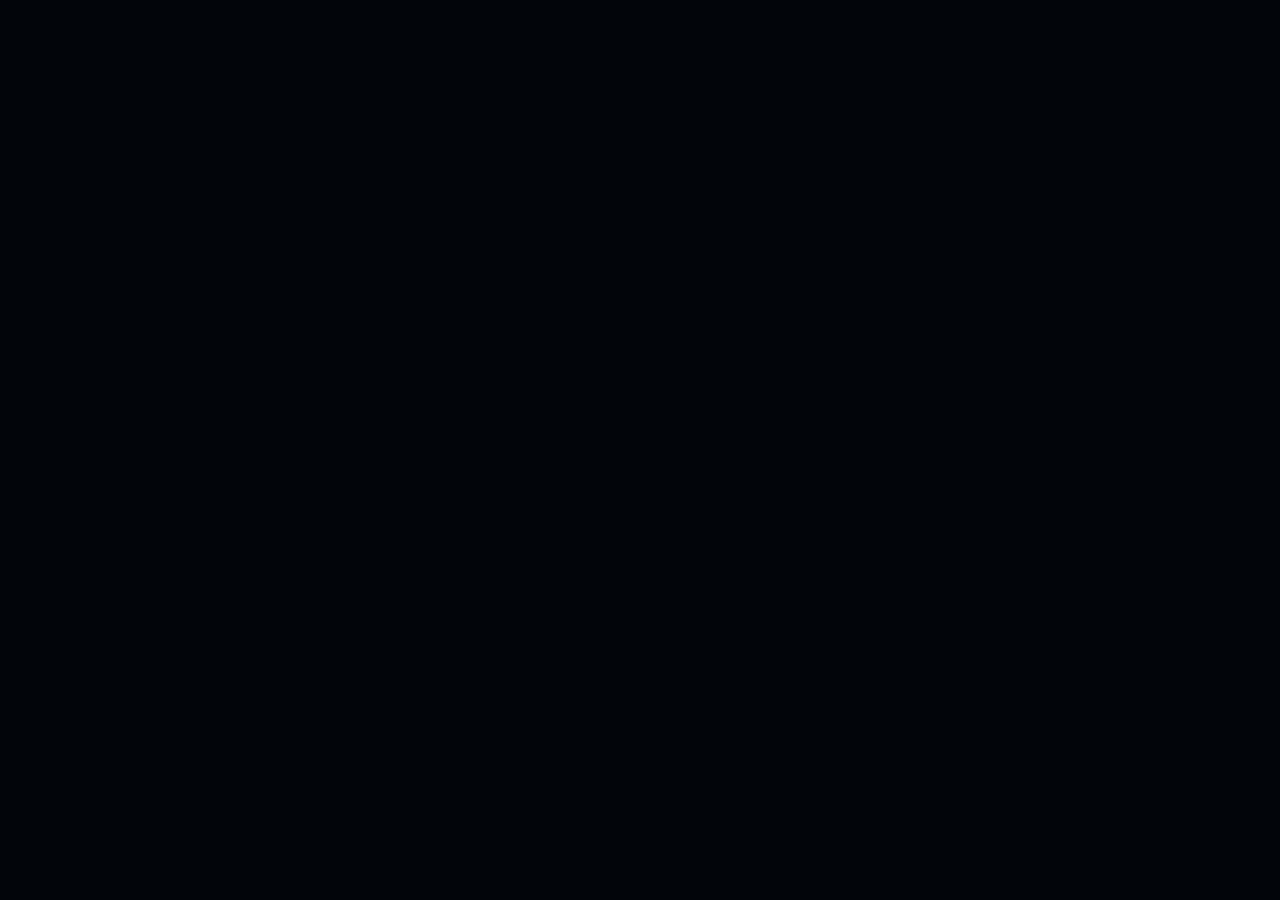
==== starship/index.html @ 7dfa8623 "Point Starship entry at repaired loader" ====
<!doctype html><html lang="en"><head><meta charset="utf-8"><meta name="viewport" content="width=device-width,initial-scale=1,viewport-fit=cover,user-scalable=no"><meta name="theme-color" content="#02050a"><meta name="apple-mobile-web-app-capable" content="yes"><meta name="apple-mobile-web-app-status-bar-style" content="black-translucent"><meta name="apple-mobile-web-app-title" content="LoE Starship"><title>LoE: Starship Survivor</title><link rel="manifest" href="manifest.json?v=9.9.8"></head><body><div id="app"></div><script src="loader-v9.js?v=9.9.8"></script></body></html>
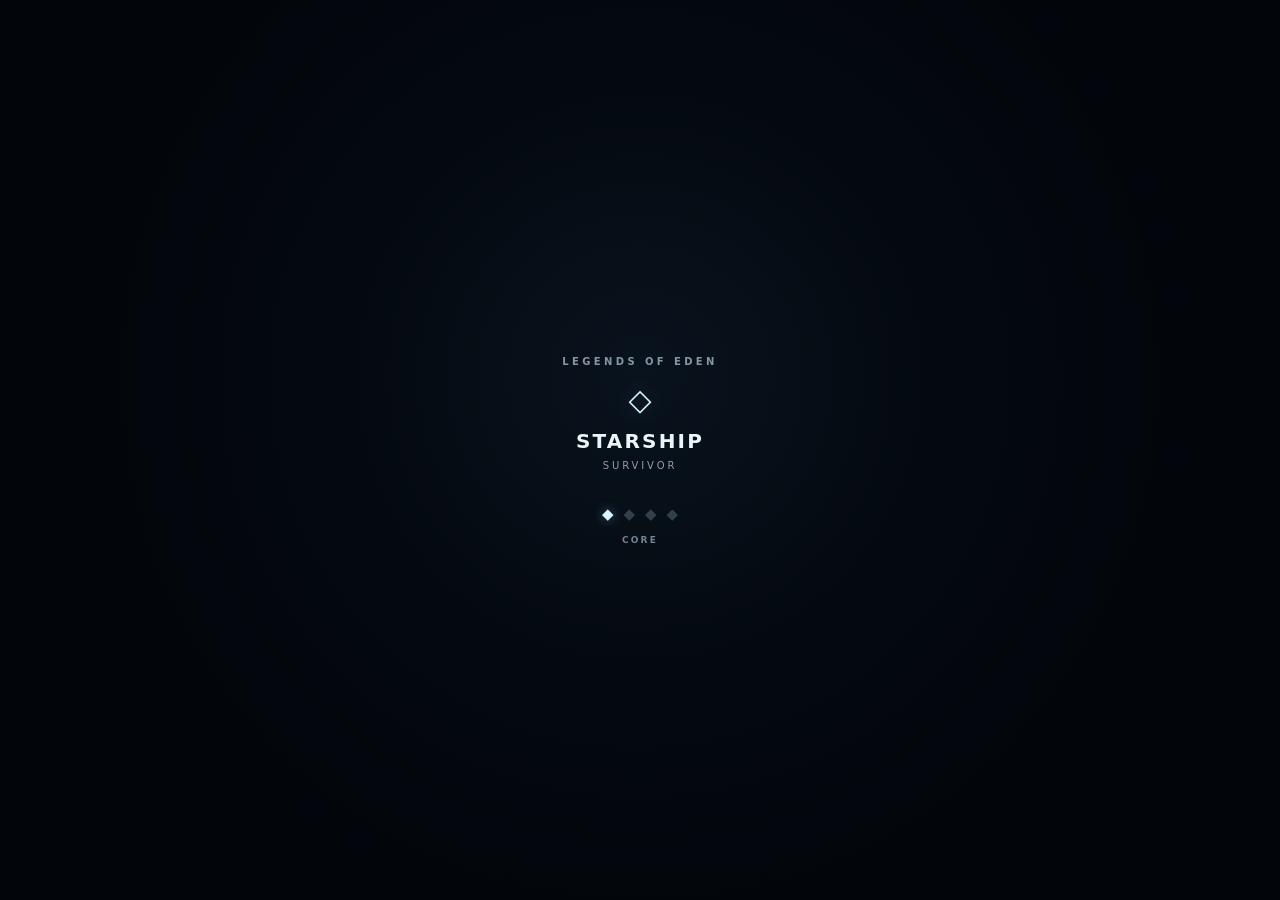
==== commit 42d69e3d: "Add Starship boot screen shell" ====
--- a/starship/index.html
+++ b/starship/index.html
@@ -1 +1,114 @@
-<!doctype html><html lang="en"><head><meta charset="utf-8"><meta name="viewport" content="width=device-width,initial-scale=1,viewport-fit=cover,user-scalable=no"><meta name="theme-color" content="#02050a"><meta name="apple-mobile-web-app-capable" content="yes"><meta name="apple-mobile-web-app-status-bar-style" content="black-translucent"><meta name="apple-mobile-web-app-title" content="LoE Starship"><title>LoE: Starship Survivor</title><link rel="manifest" href="manifest.json?v=9.9.8"></head><body><div id="app"></div><script src="loader-v9.js?v=9.9.8"></script></body></html>+<!doctype html>
+<html lang="en">
+<head>
+  <meta charset="utf-8">
+  <meta name="viewport" content="width=device-width,initial-scale=1,viewport-fit=cover,user-scalable=no">
+  <meta name="theme-color" content="#02050a">
+  <meta name="apple-mobile-web-app-capable" content="yes">
+  <meta name="apple-mobile-web-app-status-bar-style" content="black-translucent">
+  <meta name="apple-mobile-web-app-title" content="LoE Starship">
+  <title>LoE: Starship Survivor</title>
+  <link rel="manifest" href="manifest.json?v=9.9.11">
+  <style>
+    html,body{margin:0;min-height:100%;background:#02050a;color:#eaf5fb}
+    body{min-height:100vh;min-height:100dvh}
+    #boot{position:fixed;inset:0;z-index:2147483647;display:grid;place-items:center;background:radial-gradient(circle at 50% 42%,#09131d 0,#040910 36%,#02050a 72%);font-family:-apple-system,BlinkMacSystemFont,"Segoe UI",system-ui,sans-serif;transition:opacity .22s ease}
+    #boot.boot-out{opacity:0;pointer-events:none}
+    .boot-inner{width:min(82vw,340px);text-align:center;padding:24px}
+    .boot-brand{font-size:10px;font-weight:700;letter-spacing:.34em;color:#8296a6;margin-bottom:18px}
+    .boot-mark{font-size:30px;line-height:1;color:#d9f3ff;text-shadow:0 0 22px rgba(157,224,255,.28);margin-bottom:14px}
+    .boot-title{font-size:20px;font-weight:760;letter-spacing:.11em}
+    .boot-sub{font-size:10px;letter-spacing:.29em;color:#8ca0b0;margin-top:7px}
+    .boot-progress{display:flex;justify-content:center;gap:10px;margin-top:34px}
+    .boot-node{font-size:15px;color:#31404b;transition:color .18s ease,text-shadow .18s ease}
+    .boot-node.on{color:#d9f3ff;text-shadow:0 0 12px rgba(157,224,255,.42)}
+    .boot-status{margin-top:12px;font-size:9px;font-weight:700;letter-spacing:.24em;color:#6f8596}
+    .boot-detail{margin:16px auto 0;max-width:280px;font-size:11px;line-height:1.45;color:#ff9aaa;word-break:break-word}
+    .boot-retry{margin-top:16px;border:1px solid #536775;border-radius:8px;background:#09131d;color:#eaf5fb;padding:9px 14px;font:700 10px/1 -apple-system,BlinkMacSystemFont,"Segoe UI",system-ui,sans-serif;letter-spacing:.16em}
+    .boot-retry[hidden],.boot-detail[hidden]{display:none}
+  </style>
+</head>
+<body>
+  <div id="app"></div>
+  <div id="boot" role="status" aria-live="polite">
+    <div class="boot-inner">
+      <div class="boot-brand">LEGENDS OF EDEN</div>
+      <div class="boot-mark">◇</div>
+      <div class="boot-title">STARSHIP</div>
+      <div class="boot-sub">SURVIVOR</div>
+      <div class="boot-progress" aria-hidden="true">
+        <span class="boot-node">◆</span><span class="boot-node">◆</span><span class="boot-node">◆</span><span class="boot-node">◆</span>
+      </div>
+      <div class="boot-status" id="bootStatus">CORE</div>
+      <div class="boot-detail" id="bootDetail" hidden></div>
+      <button class="boot-retry" id="bootRetry" type="button" hidden>REFRESH</button>
+    </div>
+  </div>
+  <script>
+  (function(){
+    var root=document.getElementById('boot');
+    var status=document.getElementById('bootStatus');
+    var detail=document.getElementById('bootDetail');
+    var retry=document.getElementById('bootRetry');
+    var nodes=Array.prototype.slice.call(document.querySelectorAll('.boot-node'));
+    var labels=['CORE','SYSTEMS','FOUNDATION','READY'];
+    var finished=false;
+    var watchdog=0;
+
+    function stage(n){
+      if(finished||!root)return;
+      n=Math.max(0,Math.min(3,Number(n)||0));
+      status.textContent=labels[n];
+      nodes.forEach(function(node,i){node.classList.toggle('on',i<=n)});
+    }
+
+    function fail(err){
+      if(finished||!root)return;
+      window.clearTimeout(watchdog);
+      status.textContent='LOAD ERROR';
+      detail.hidden=false;
+      retry.hidden=false;
+      var message=err&&err.message?err.message:err;
+      detail.textContent=String(message||'Startup failed.').slice(0,220);
+    }
+
+    function ready(){
+      if(finished||!root)return;
+      stage(3);
+      finished=true;
+      window.clearTimeout(watchdog);
+      window.setTimeout(function(){
+        if(!root)return;
+        root.classList.add('boot-out');
+        window.setTimeout(function(){if(root&&root.parentNode)root.parentNode.removeChild(root)},240);
+      },80);
+    }
+
+    retry.addEventListener('click',function(){window.location.reload()});
+    window.StarshipBoot={stage:stage,fail:fail,ready:ready};
+
+    window.addEventListener('error',function(event){
+      if(finished)return;
+      var file=String(event.filename||'');
+      if(file.indexOf('loader-v9.js')!==-1)fail(event.error||event.message||'Loader failed.');
+    });
+
+    window.addEventListener('unhandledrejection',function(event){
+      if(!finished)fail(event.reason||'Startup promise rejected.');
+    });
+
+    watchdog=window.setTimeout(function(){
+      if(finished||!root)return;
+      status.textContent='STILL LOADING';
+      detail.hidden=false;
+      retry.hidden=false;
+      detail.style.color='#8ca0b0';
+      detail.textContent='Startup is taking longer than expected.';
+    },30000);
+
+    stage(0);
+  })();
+  </script>
+  <script src="loader-v9.js?v=9.9.11" onerror="window.StarshipBoot&&window.StarshipBoot.fail('Loader unavailable.')"></script>
+</body>
+</html>
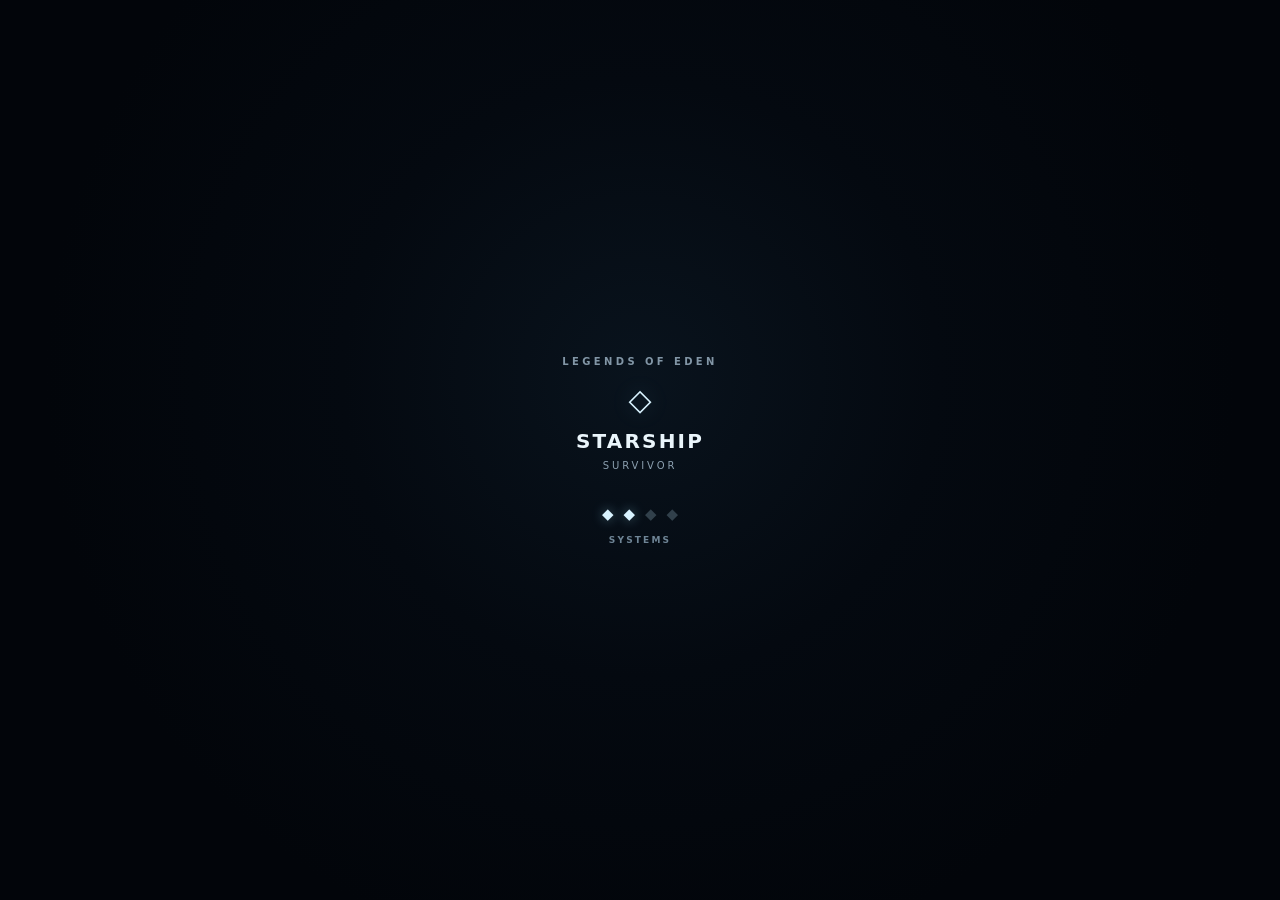
==== commit 0279cfad: "Bump Starship loader cache for v1.2" ====
--- a/starship/index.html
+++ b/starship/index.html
@@ -8,7 +8,7 @@
   <meta name="apple-mobile-web-app-status-bar-style" content="black-translucent">
   <meta name="apple-mobile-web-app-title" content="LoE Starship">
   <title>LoE: Starship Survivor</title>
-  <link rel="manifest" href="manifest.json?v=9.9.11">
+  <link rel="manifest" href="manifest.json?v=12.0.0">
   <style>
     html,body{margin:0;min-height:100%;background:#02050a;color:#eaf5fb}
     body{min-height:100vh;min-height:100dvh}
@@ -109,6 +109,6 @@
     stage(0);
   })();
   </script>
-  <script src="loader-v9.js?v=9.9.11" onerror="window.StarshipBoot&&window.StarshipBoot.fail('Loader unavailable.')"></script>
+  <script src="loader-v9.js?v=12.0.0" onerror="window.StarshipBoot&&window.StarshipBoot.fail('Loader unavailable.')"></script>
 </body>
 </html>
